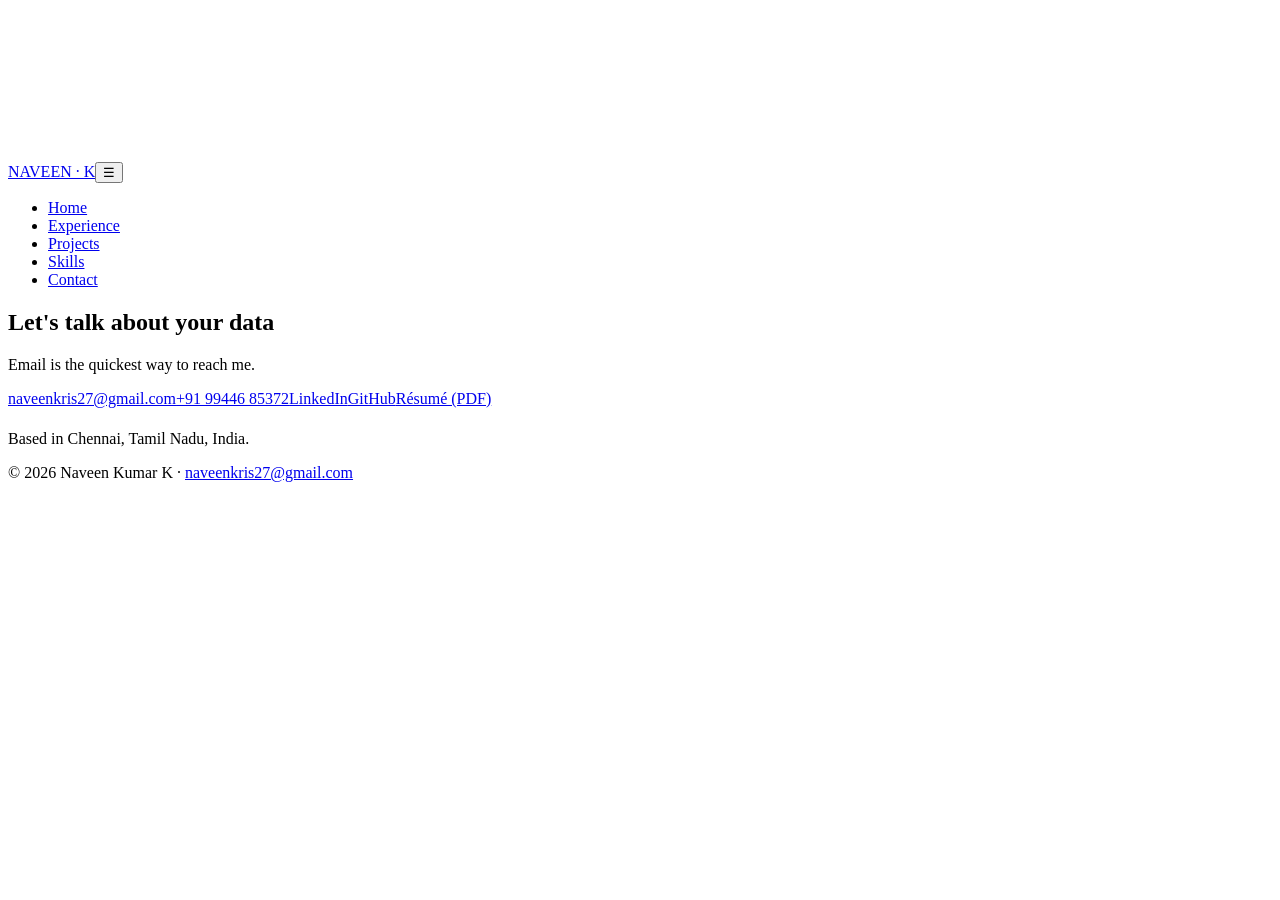
==== contact.html @ ead202dc "Add files via upload" ====
<!doctype html><html lang="en"><head><meta charset="utf-8"><meta name="viewport" content="width=device-width,initial-scale=1"><title>Contact | Naveen Kumar K</title>
<meta name="description" content="Naveen Kumar K: data analysis, Python, SQL, Power BI and machine learning projects."><link rel="canonical" href="https://YOUR-USERNAME.github.io/contact.html">
<link rel="preconnect" href="https://fonts.googleapis.com"><link rel="preconnect" href="https://fonts.gstatic.com" crossorigin><link href="https://fonts.googleapis.com/css2?family=Manrope:wght@400;500;700;800&family=Fira+Code:wght@400;500&display=swap" rel="stylesheet">
<link rel="stylesheet" href="assets/style.css"><script>try{sessionStorage.getItem("fxnav")&&document.documentElement.classList.add("fx-nav")}catch(e){}</script></head>
<body><canvas id="bg"></canvas><nav><a class="logo" href="index.html" data-l="Home">NAVEEN · K</a><button id="mb" aria-label="Menu">☰</button><ul><li><a href="index.html">Home</a></li><li><a href="experience.html">Experience</a></li><li><a href="projects.html">Projects</a></li><li><a href="skills.html">Skills</a></li><li><a href="contact.html" class=on>Contact</a></li></ul></nav><main><section><h2>Let's talk about your data</h2><p class="mu">Email is the quickest way to reach me.</p><div class="btns"><a class="btn p" href="mailto:naveenkris27@gmail.com">naveenkris27@gmail.com</a><a class="btn" href="tel:+919944685372">+91 99446 85372</a><a class="btn" href="https://www.linkedin.com/in/Naveen-kumar-k">LinkedIn</a><a class="btn" href="https://github.com/Naveen27K">GitHub</a><a class="btn" href="assets/Naveen-Kumar-K-Resume.pdf">Résumé (PDF)</a></div><p class="mu" style="margin-top:22px">Based in Chennai, Tamil Nadu, India.</p></section></main>
<footer>© 2026 Naveen Kumar K · <a class="a" href="mailto:naveenkris27@gmail.com">naveenkris27@gmail.com</a></footer><script src="assets/main.js"></script></body></html>
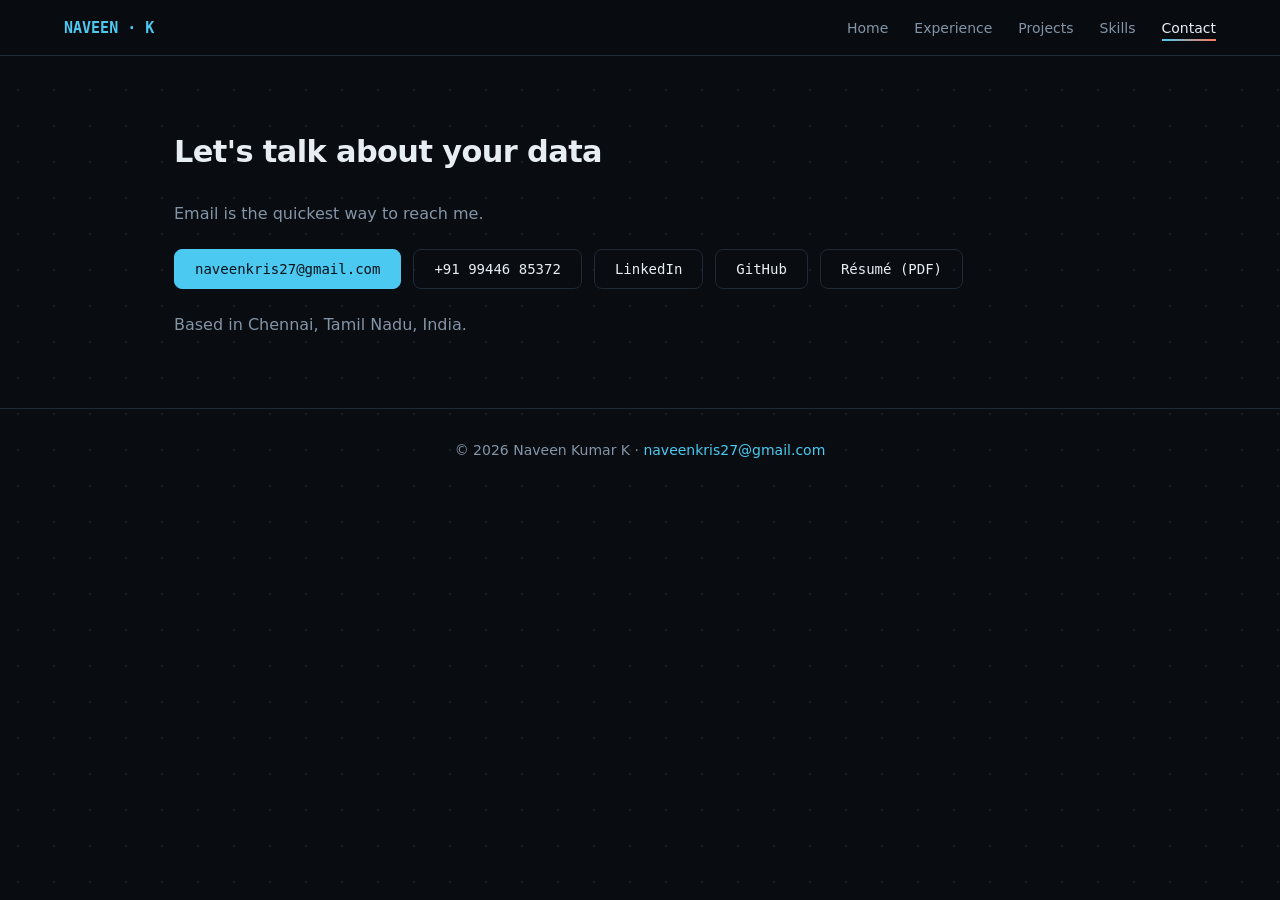
==== commit fa3eac7a: "Add files via upload" ====
--- a/contact.html
+++ b/contact.html
@@ -1,6 +1,6 @@
 <!doctype html><html lang="en"><head><meta charset="utf-8"><meta name="viewport" content="width=device-width,initial-scale=1"><title>Contact | Naveen Kumar K</title>
-<meta name="description" content="Naveen Kumar K: data analysis, Python, SQL, Power BI and machine learning projects."><link rel="canonical" href="https://YOUR-USERNAME.github.io/contact.html">
+<meta name="description" content="Naveen Kumar K: data analysis, Python, SQL, Power BI and machine learning projects."><link rel="canonical" href="https://naveen27k.github.io/naveen-portfolio/contact.html">
 <link rel="preconnect" href="https://fonts.googleapis.com"><link rel="preconnect" href="https://fonts.gstatic.com" crossorigin><link href="https://fonts.googleapis.com/css2?family=Manrope:wght@400;500;700;800&family=Fira+Code:wght@400;500&display=swap" rel="stylesheet">
-<link rel="stylesheet" href="assets/style.css"><script>try{sessionStorage.getItem("fxnav")&&document.documentElement.classList.add("fx-nav")}catch(e){}</script></head>
-<body><canvas id="bg"></canvas><nav><a class="logo" href="index.html" data-l="Home">NAVEEN · K</a><button id="mb" aria-label="Menu">☰</button><ul><li><a href="index.html">Home</a></li><li><a href="experience.html">Experience</a></li><li><a href="projects.html">Projects</a></li><li><a href="skills.html">Skills</a></li><li><a href="contact.html" class=on>Contact</a></li></ul></nav><main><section><h2>Let's talk about your data</h2><p class="mu">Email is the quickest way to reach me.</p><div class="btns"><a class="btn p" href="mailto:naveenkris27@gmail.com">naveenkris27@gmail.com</a><a class="btn" href="tel:+919944685372">+91 99446 85372</a><a class="btn" href="https://www.linkedin.com/in/Naveen-kumar-k">LinkedIn</a><a class="btn" href="https://github.com/Naveen27K">GitHub</a><a class="btn" href="assets/Naveen-Kumar-K-Resume.pdf">Résumé (PDF)</a></div><p class="mu" style="margin-top:22px">Based in Chennai, Tamil Nadu, India.</p></section></main>
-<footer>© 2026 Naveen Kumar K · <a class="a" href="mailto:naveenkris27@gmail.com">naveenkris27@gmail.com</a></footer><script src="assets/main.js"></script></body></html>+<link rel="stylesheet" href="style.css"><script>try{sessionStorage.getItem("fxnav")&&document.documentElement.classList.add("fx-nav")}catch(e){}</script></head>
+<body><canvas id="bg"></canvas><nav><a class="logo" href="index.html" data-l="Home">NAVEEN · K</a><button id="mb" aria-label="Menu">☰</button><ul><li><a href="index.html">Home</a></li><li><a href="experience.html">Experience</a></li><li><a href="projects.html">Projects</a></li><li><a href="skills.html">Skills</a></li><li><a href="contact.html" class=on>Contact</a></li></ul></nav><main><section><h2>Let's talk about your data</h2><p class="mu">Email is the quickest way to reach me.</p><div class="btns"><a class="btn p" href="mailto:naveenkris27@gmail.com">naveenkris27@gmail.com</a><a class="btn" href="tel:+919944685372">+91 99446 85372</a><a class="btn" href="https://www.linkedin.com/in/Naveen-kumar-k">LinkedIn</a><a class="btn" href="https://github.com/Naveen27K/">GitHub</a><a class="btn" href="Naveen-Kumar-K-Resume.pdf">Résumé (PDF)</a></div><p class="mu" style="margin-top:22px">Based in Chennai, Tamil Nadu, India.</p></section></main>
+<footer>© 2026 Naveen Kumar K · <a class="a" href="mailto:naveenkris27@gmail.com">naveenkris27@gmail.com</a></footer><script src="main.js"></script></body></html>
--- a/style.css
+++ b/style.css
@@ -0,0 +1,48 @@
+:root{--bg:#090d12;--pn:#111821;--ln:#1f2a36;--tx:#e6edf3;--mu:#8394a6;--a:#4cc9f0;--b:#ff7a59;--mono:'Fira Code',ui-monospace,Consolas,monospace;--sans:'Manrope',system-ui,sans-serif;--e:cubic-bezier(.22,.68,0,1)}
+*{box-sizing:border-box;margin:0}html{scroll-behavior:smooth}
+body{background:var(--bg);color:var(--tx);font:16px/1.7 var(--sans);overflow-x:hidden}
+a{color:inherit;text-decoration:none}:focus-visible{outline:2px solid var(--a);outline-offset:3px}::selection{background:var(--a);color:#06121a}
+html.fx-nav body:before{content:'';position:fixed;inset:0;z-index:1000;background:var(--pn)}
+#bg{position:fixed;inset:0;z-index:0;pointer-events:none}main,footer,nav{position:relative;z-index:1}
+#fx{position:fixed;inset:0;z-index:1000;pointer-events:none;display:flex}
+#fx i{flex:1;background:var(--pn);transform:scaleY(1);transition:transform .6s var(--e)}
+#fx i:nth-child(odd){transform-origin:top}#fx i:nth-child(even){transform-origin:bottom}
+#fx i:nth-child(2){transition-delay:.05s}#fx i:nth-child(3){transition-delay:.1s}#fx i:nth-child(4){transition-delay:.15s}#fx i:nth-child(5){transition-delay:.2s}#fx i:nth-child(6){transition-delay:.25s}
+#fx.open i{transform:scaleY(0)}#fx.open i:nth-child(odd){transform-origin:bottom}#fx.open i:nth-child(even){transform-origin:top}
+#fx b{position:absolute;inset:0;z-index:1;display:grid;place-items:center;font:700 clamp(2rem,7vw,4.5rem) var(--sans);background:linear-gradient(100deg,var(--a),var(--b));-webkit-background-clip:text;background-clip:text;color:transparent;opacity:0;transform:scale(.94);transition:opacity .25s,transform .5s var(--e)}
+#fx:not(.open) b{opacity:1;transform:none;transition-delay:.35s}
+#fx:after{content:'';position:absolute;left:50%;top:50%;width:80vmin;height:80vmin;margin:-40vmin 0 0 -40vmin;border-radius:50%;background:radial-gradient(circle,rgba(76,201,240,.24),rgba(255,122,89,.12) 45%,transparent 70%);opacity:0;transform:scale(.6);transition:opacity .4s,transform .8s var(--e)}
+#fx:not(.open):after{opacity:1;transform:none;transition-delay:.3s;animation:pl 1.8s ease-in-out 1s infinite}@keyframes pl{50%{transform:scale(1.12)}}
+#pb{position:fixed;top:0;left:0;right:0;height:3px;z-index:60;transform:scaleX(0);transform-origin:left;background:linear-gradient(90deg,var(--a),var(--b))}
+nav{position:sticky;top:0;z-index:50;display:flex;justify-content:space-between;align-items:center;padding:14px 5vw;background:#090d12cc;backdrop-filter:blur(12px);border-bottom:1px solid var(--ln);transition:transform .4s var(--e)}nav.hid{transform:translateY(-100%)}
+.logo{font:700 15px var(--mono);color:var(--a)}nav ul{display:flex;gap:26px;list-style:none;padding:0}nav ul a{color:var(--mu);font-size:14px;position:relative;transition:color .2s}nav ul a:hover,nav ul a.on{color:var(--tx)}
+nav ul a:after{content:'';position:absolute;left:0;bottom:-5px;height:2px;width:100%;background:linear-gradient(90deg,var(--a),var(--b));transform:scaleX(0);transform-origin:left;transition:transform .3s}nav ul a:hover:after,nav ul a.on:after{transform:scaleX(1)}
+#mb{display:none;background:none;border:1px solid var(--ln);color:var(--tx);font-size:20px;padding:2px 10px;border-radius:6px}
+main{max-width:1060px;margin:auto;padding:0 5vw}section{padding:70px 0}
+h1{font-size:clamp(2.2rem,5.6vw,4.2rem);line-height:1.04;letter-spacing:-.035em}h2{font-size:1.9rem;letter-spacing:-.02em;margin-bottom:22px}
+.mono{font-family:var(--mono)}.mu{color:var(--mu)}.a{color:var(--a)}
+.g{background:linear-gradient(100deg,var(--a),var(--b));-webkit-background-clip:text;background-clip:text;color:transparent}
+.hero{display:grid;grid-template-columns:1.1fr .9fr;gap:48px;align-items:center;min-height:82vh}.hero p.l{max-width:54ch;margin:20px 0}
+.ch{display:inline-block;opacity:0;transform:translateY(70%) rotate(7deg);animation:ch .8s var(--e) forwards;animation-delay:calc(var(--i)*50ms + .5s)}@keyframes ch{to{opacity:1;transform:none}}
+@keyframes up{from{opacity:0;transform:translateY(24px)}}.hero>div>*:not(h1){animation:up .8s .9s both}.hero .nb{animation:up 1s 1.1s both}
+.btns{display:flex;flex-wrap:wrap;gap:12px;margin-top:22px}.btn{padding:11px 20px;border:1px solid var(--ln);border-radius:8px;font:500 14px var(--mono);transition:transform .2s ease-out,border-color .2s,box-shadow .25s}.btn.p{background:var(--a);color:#06121a;border-color:var(--a)}.btn:hover{border-color:var(--a);box-shadow:0 10px 28px -12px var(--a)}
+.nb{background:var(--pn);border:1px solid var(--ln);border-radius:12px;font:13px/1.8 var(--mono);overflow:hidden}.nb header{padding:9px 14px;border-bottom:1px solid var(--ln);color:var(--mu)}.nb pre{padding:16px;min-height:200px;white-space:pre-wrap}.cur{animation:bl 1s steps(2) infinite;color:var(--b)}@keyframes bl{50%{opacity:0}}
+.k{color:var(--b)}.s{color:#9be28a}
+.stats,.cards,.grid2{display:grid;gap:18px}.stats{grid-template-columns:repeat(auto-fit,minmax(170px,1fr));margin-top:30px}.cards{grid-template-columns:repeat(auto-fit,minmax(290px,1fr))}.grid2{grid-template-columns:repeat(auto-fit,minmax(300px,1fr));gap:34px}
+.stat{border-left:2px solid var(--b);padding-left:14px}.stat b{font:700 2rem var(--mono);display:block}
+.card{position:relative;background:var(--pn);border:1px solid var(--ln);border-radius:12px;padding:24px;overflow:hidden;transition:transform .3s ease-out,border-color .25s,box-shadow .3s}.card:hover{border-color:var(--a);box-shadow:0 18px 40px -22px var(--a)}
+.card.h{display:none}.sp{position:absolute;inset:0;pointer-events:none;opacity:0;transition:opacity .3s;background:radial-gradient(280px circle at var(--mx,50%) var(--my,50%),rgba(76,201,240,.13),transparent 70%)}.card:hover .sp{opacity:1}
+.card ul{padding-left:18px;color:var(--mu);margin-top:8px}.tag{display:inline-block;font:12px var(--mono);color:var(--a);border:1px solid var(--ln);padding:2px 9px;border-radius:99px;margin:12px 6px 0 0}
+.rev{opacity:0;filter:blur(8px);transform:translateY(24px);transition:opacity .8s,filter .8s,transform .8s var(--e)}.rev.v{opacity:1;filter:none;transform:none}.card.rev.v{transition:opacity .8s,filter .8s,transform .3s ease-out,border-color .25s,box-shadow .3s}
+.chips span{display:inline-block;margin:0 8px 10px 0;padding:6px 14px;border:1px solid var(--ln);border-radius:99px;font:13px var(--mono);background:var(--pn);opacity:0;transform:scale(.8);transition:.5s var(--e)}.v .chips span,.chips.v span{opacity:1;transform:none}
+#q{width:100%;padding:14px 16px;background:var(--pn);border:1px solid var(--ln);border-radius:10px;color:var(--tx);font:15px var(--mono)}.cp button,.fl button{background:none;border:1px solid var(--ln);color:var(--mu);font:12px var(--mono);padding:5px 14px;border-radius:99px;margin:12px 8px 0 0;cursor:pointer}.cp button:hover,.fl .on{color:#06121a;background:var(--a);border-color:var(--a)}.fl{margin-bottom:20px}.fl button{margin:0 8px 0 0}
+.res{margin-top:16px;display:grid;gap:10px}.hit{display:flex;justify-content:space-between;gap:16px;background:var(--pn);border:1px solid var(--ln);border-radius:10px;padding:14px 18px;animation:pop .3s}.hit span{font:13px var(--mono);color:var(--b)}@keyframes pop{from{opacity:0;transform:translateX(-10px)}}
+.rail{position:relative;margin-left:14px;padding-left:34px}.rail:before,.rail .fill{content:'';position:absolute;left:0;top:0;width:2px;background:var(--ln);height:100%}.rail .fill{background:linear-gradient(var(--a),var(--b));height:0}
+.node{position:relative;margin-bottom:38px;opacity:0;transform:translateX(-26px);transition:.7s var(--e)}.node.v{opacity:1;transform:none}.node:before{content:'';position:absolute;left:-41px;top:7px;width:14px;height:14px;border-radius:50%;background:var(--bg);border:2px solid var(--ln);transition:.4s}.node.v:before{border-color:var(--a);background:var(--a)}
+.node ul{padding-left:18px;color:var(--mu)}.node li{margin:6px 0}
+footer{border-top:1px solid var(--ln);padding:30px 5vw;text-align:center;color:var(--mu);font-size:14px}
+@media(max-width:780px){.hero{grid-template-columns:1fr}#mb{display:block}nav ul{display:none;position:absolute;top:100%;left:0;right:0;flex-direction:column;background:var(--bg);padding:16px 5vw;border-bottom:1px solid var(--ln)}nav ul.o{display:flex}}
+@media(prefers-reduced-motion:reduce){#fx,#pb{display:none}.rev,.node,.chips span{opacity:1;filter:none;transform:none}.ch{opacity:1;transform:none}*{animation:none!important;transition:none!important}}
+
+.w{display:inline-block;white-space:nowrap}.hero>div{min-width:0}h1{overflow-wrap:normal;word-break:keep-all}
+@media(max-width:480px){h1{font-size:clamp(1.9rem,11vw,2.6rem)}}
